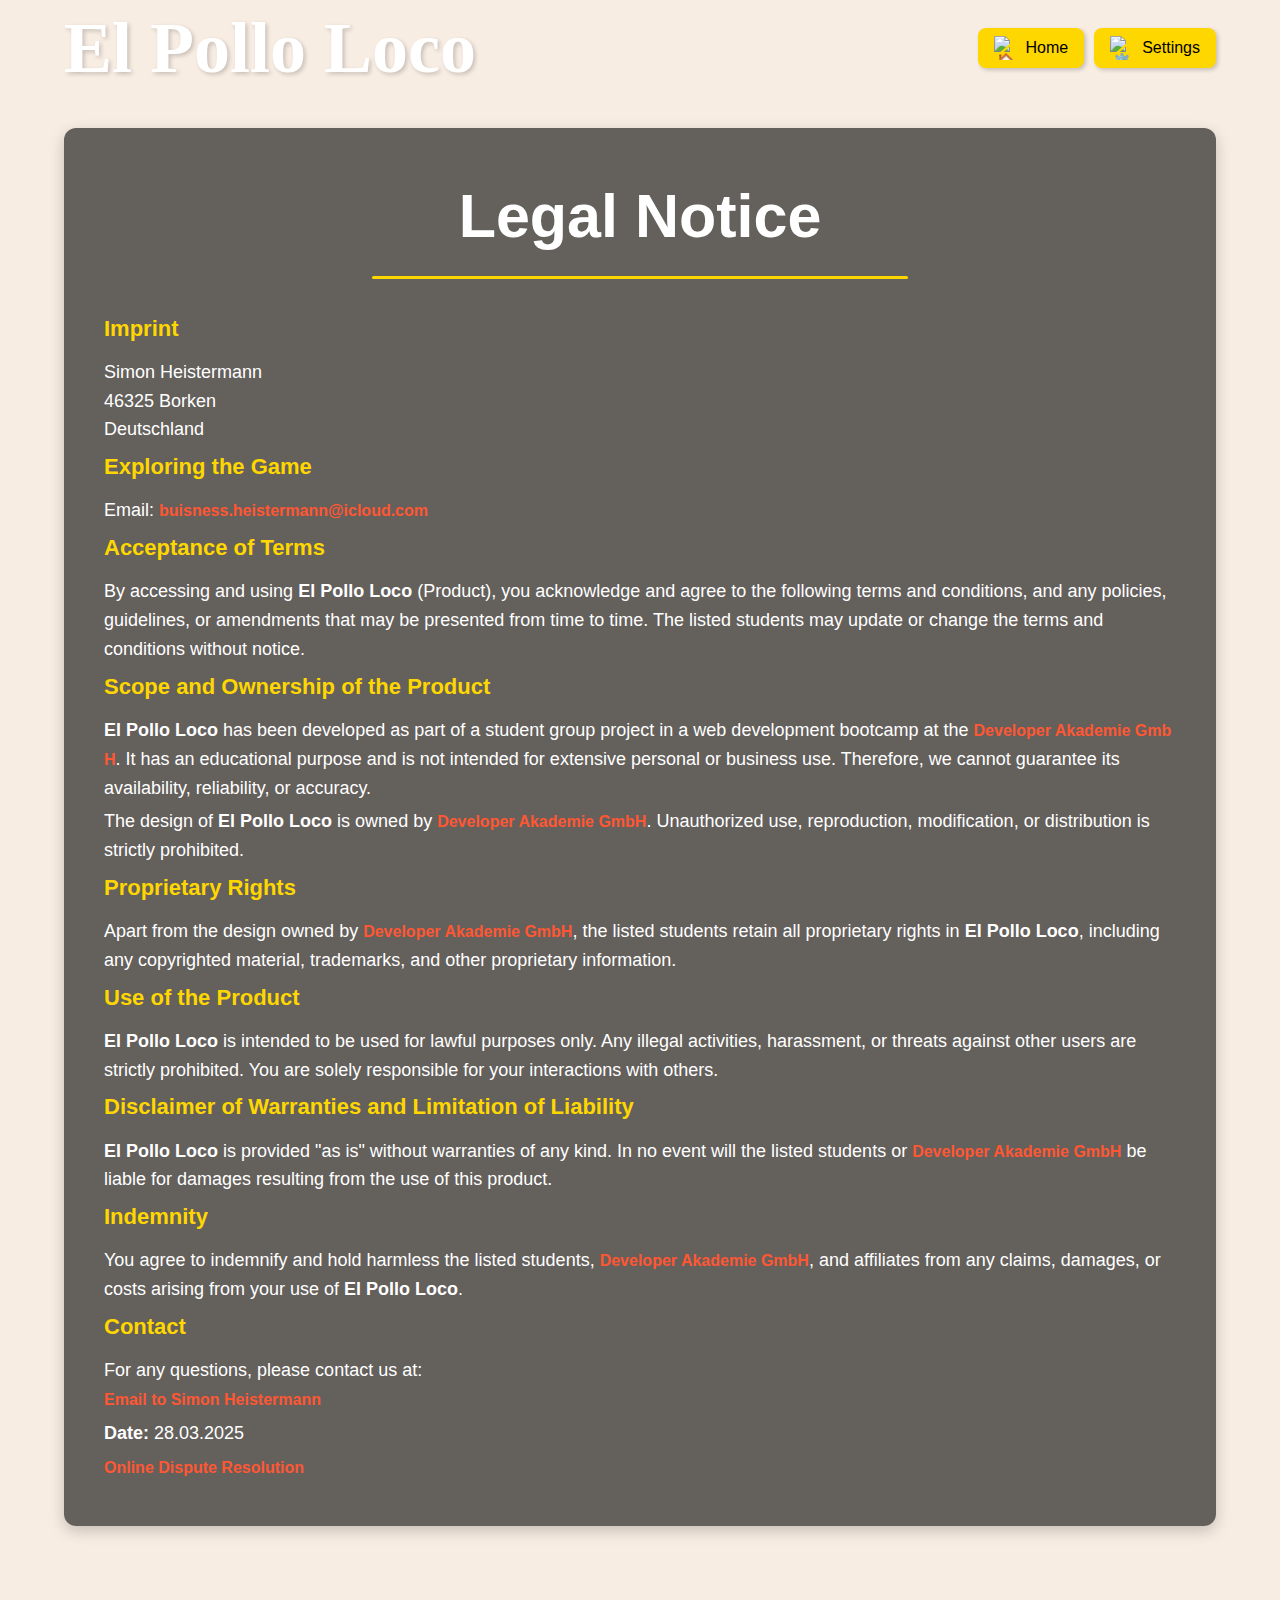
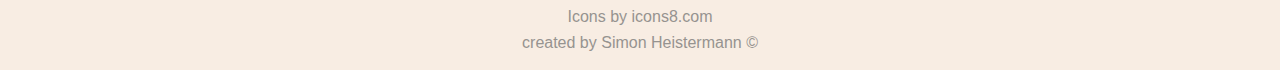
==== legal_notice.html @ 82d102d6 "trying to add splashing of salsa bottle" ====
<!DOCTYPE html>
<html lang="de">
<head>
    <meta charset="UTF-8">
    <meta name="viewport" content="width=device-width, initial-scale=1.0">
    <title>Impressum</title>

    <link rel="icon" type="image/x-icon" href="./assets/icons/favicon.jpg" media="(prefers-color-scheme: light)">
    <link rel="icon" type="image/x-icon" href="./assets/icons/favicon.jpg" media="(prefers-color-scheme: dark)">

    <link rel="stylesheet" href="./assets/fonts/fonts.css"/>
    <link rel="stylesheet" href="./style.css"/>
    <link rel="stylesheet" href="./styles/standard.css"/>
    <link rel="stylesheet" href="./styles/assets.css"/>
    <link rel="stylesheet" href="./styles/footer.css"/>
    <link rel="stylesheet" href="./styles/legal_notice.css"/>

    <script src="./js/assets.js"></script>
</head>
<body>
    <header class="header__container">
        <h1 class="header__title">El Pollo Loco</h1>
        <nav class="header__nav">
            <button onclick="openHome()" class="header__btn">
              <img class="home_icon" src="./assets/icons/home_icon_black.png" alt="🏠">
              <img class="home_icon_gif" src="./assets/icons/home_icon_black.gif" alt="🏠">
              Home
            </button>
            <button class="header__btn">
              <img class="settings_icon" src="./assets/icons/settings_icon_black.png" alt="⚙️">
              <img class="settings_icon_gif" src="./assets/icons/settings_icon_black.gif" alt="⚙️">
              Settings
            </button>
        </nav>
    </header>
    <main class="main__container">
        <div class="legal__notice">
            <h2 class="legal__notice__title">Legal Notice</h2>
        
            <h3 class="legal__notice__subtitle">Imprint</h3>
            <p>Simon Heistermann<br>
                46325 Borken<br>
                Deutschland</p>
        
            <h3 class="legal__notice__subtitle">Exploring the Game</h3>
            <p>Email: <a href="mailto:buisness.heistermann@icloud.com">buisness.heistermann@icloud.com</a></p>
        
            <h3 class="legal__notice__subtitle">Acceptance of Terms</h3>
            <p>By accessing and using <strong>El Pollo Loco</strong> (Product), you acknowledge and agree to the following terms and conditions, 
                and any policies, guidelines, or amendments that may be presented from time to time. 
                The listed students may update or change the terms and conditions without notice.</p>
        
            <h3 class="legal__notice__subtitle">Scope and Ownership of the Product</h3>
            <p><strong>El Pollo Loco</strong> has been developed as part of a student group project in a web development bootcamp 
                at the <a href="https://developerakademie.com/" class="da__link" target="_blank" rel="noopener noreferrer">Developer Akademie GmbH</a>. It has an educational purpose and is not intended for extensive 
                personal or business use. Therefore, we cannot guarantee its availability, reliability, or accuracy.</p>
            <p>The design of <strong>El Pollo Loco</strong> is owned by <a href="https://developerakademie.com/" class="da__link" target="_blank" rel="noopener noreferrer">Developer Akademie GmbH</a>. 
                Unauthorized use, reproduction, modification, or distribution is strictly prohibited.</p>
        
            <h3 class="legal__notice__subtitle">Proprietary Rights</h3>
            <p>Apart from the design owned by <a href="https://developerakademie.com/" class="da__link" target="_blank" rel="noopener noreferrer">Developer Akademie GmbH</a>, the listed students retain all proprietary 
                rights in <strong>El Pollo Loco</strong>, including any copyrighted material, trademarks, and other proprietary information.</p>
        
            <h3 class="legal__notice__subtitle">Use of the Product</h3>
            <p><strong>El Pollo Loco</strong> is intended to be used for lawful purposes only. Any illegal activities, harassment, 
                or threats against other users are strictly prohibited. You are solely responsible for your interactions with others.</p>
        
            <h3 class="legal__notice__subtitle">Disclaimer of Warranties and Limitation of Liability</h3>
            <p><strong>El Pollo Loco</strong> is provided "as is" without warranties of any kind. In no event will the listed students 
                or <a href="https://developerakademie.com/" class="da__link" target="_blank" rel="noopener noreferrer">Developer Akademie GmbH</a> be liable for damages resulting from the use of this product.</p>
        
            <h3 class="legal__notice__subtitle">Indemnity</h3>
            <p>You agree to indemnify and hold harmless the listed students, <a href="https://developerakademie.com/" class="da__link" target="_blank" rel="noopener noreferrer">Developer Akademie GmbH</a>, and affiliates 
                from any claims, damages, or costs arising from your use of <strong>El Pollo Loco</strong>.</p>
        
            <h3 class="legal__notice__subtitle">Contact</h3>
            <p>For any questions, please contact us at:<br>
                <a href="mailto:buisness.heistermann@icloud.com">Email to Simon Heistermann</a></p>
            <p><strong>Date:</strong> 28.03.2025</p>
            <p><a href="https://ec.europa.eu/consumers/odr" target="_blank" rel="noopener noreferrer">Online Dispute Resolution</a></p>
        </div>
        
    </main>
    <footer>
      <div class="footer__container">
          <div class="footer__containerbottom">
            <div class="footer__containerbottom__box">
              <a class="footer__linksextra" href="https://icons8.com/" target="_blank" rel="noopener noreferrer">Icons by icons8.com</a>
            </div>
            <span class="footer__credits">created by Simon Heistermann &copy;</span>
          </div>  
      </div>
  </footer>
</body>
</html>
---- style.css ----
.header__container {
    display: flex;
    justify-content: space-between;
    align-items: center;
    padding: 10px 5%;
    background: transparent;
    color: white;
}

.header__title {
    font-size: 72px;
    font-family: 'Bangers', cursive;
    text-shadow: 2px 2px 4px rgba(0, 0, 0, 0.2);
}

.header__nav {
    display: flex;
    gap: 10px;
}

.header__btn {
    display: flex;
    justify-content: center;
    align-items: center;
    gap: 8px;
    background: #FFD700;
    padding: 8px 16px;
    border-radius: 8px;
    box-shadow: 2px 2px 4px rgba(0, 0, 0, 0.2);
}

.header__btn img {
    height: 24px;
    width: 24px;
}

.home_icon_gif, .settings_icon_gif {
    display: none;
}

.header__btn:hover {
    background: white;
}

.header__btn:hover .home_icon, .header__btn:hover .settings_icon {
    display: none;
}

.header__btn:hover .home_icon_gif, .header__btn:hover .settings_icon_gif {
    display: flex;
}

.game__container {
    display: flex;
    flex-direction: column;
    align-items: center;
}

.game__canvas {
    background: black;
    border-radius: 10px;
    box-shadow: 0 5px 15px rgba(0, 0, 0, 0.2);
    display: block;
}

.controls__container {
    display: none;
    justify-content: center;
    gap: 16px;
}

.controls__btn {
    display: flex;
    justify-content: center;
    align-items: center;
    background: #FF914D;
    color: white;
    padding: 8px;
    border-radius: 50%;
    transition: 0.3s;
}

.controls__btn img {
    height: 40px;
    width: 40px;
}

.controls__btn:hover {
    background: #FFD700;
}

@media only screen and (max-width: 854px) {
    canvas {
        width: 100%;
    }

    .controls__container {
        display: flex;
    }
}

@media only screen and (max-height: 480px) {
    canvas {
        height: 100vh;
    }
}
---- styles/standard.css ----
* {
    margin: 0;
    padding: 0;
    box-sizing: border-box;
    font-family: 'Fredoka', Arial, Helvetica, sans-serif;
}

body {
    display: flex;
    flex-direction: column;
    min-height: 100vh;
    background-color: #F8EDE3;
    background-image: url('../assets/img/own_img/background_alternative_8.jpg');
    background-repeat: no-repeat;
    background-size: cover;
    background-position: center;
    font-optical-sizing: auto;
    font-size: 16px;
    font-weight: 400;
    margin-inline: auto;
}

header {
    z-index: 1000;
    margin-inline: auto;
    width: min(100%, 1920px);
    background: #ffff;
    display: flex;
    align-items: center;
    height: 96px;
}

main {
    display: flex;
    justify-content: center;
    align-items: center;
    flex-direction: column;
    gap: 32px;
    margin-inline: auto;
    width: min(100%, 1920px);
    flex: 1;
    padding-inline: clamp(16px, 6vw, 64px);
}

button {
    border: unset;
    cursor: pointer;
    font-size: 16px;
    font-family: 'Fredoka', Arial, Helvetica, sans-serif;
}

a {
    cursor: pointer;
    font-size: 16px;
    font-family: 'Fredoka', Arial, Helvetica, sans-serif;
}

::-webkit-scrollbar {
    width: 0; 
    background: #F6F7F8; 
}
---- styles/footer.css ----
footer {
    min-height: 80px;
    background: transparent;
    display: flex;
    align-items: center;
}

.footer__container {
    width: min(100%, 1920px);
    margin-inline: auto;
    padding-inline: clamp(16px, 2vw, 32px);
    display: flex;
    flex-direction: column;
    gap: 16px;
    align-items: center;
}

.footer__containerbottom {
    display: flex;
    align-items: center;
    flex-direction: column;
    gap: 8px;
}

.footer__containerbottom__box {
    display: flex;
    gap: 16px;
}

.footer__linksextra, .footer__linksextra:visited {
    color: #6D6D6D;
    opacity: 70%;
    text-decoration: none;
    font-family: 'Fredoka', Arial, Helvetica, sans-serif;
    font-weight: 400;
    transition: color 125ms ease-in-out;
}

.footer__linksextra:hover, .footer__linksextra:active {
    color: #FF5733;
}

.footer__credits {
    color: #6D6D6D;
    opacity: 70%;
    align-items: center;
}

@media(max-width: 450px){
    .footer__container {
        padding: 16px 0px;
    }

    .footer__containerbottom__box {
        align-items: center;
        flex-direction: column;
        gap: 8px;
    }
}
---- styles/legal_notice.css ----
main {
    margin-top: 32px;
    margin-bottom: 64px;
}

p {
    font-size: 18px;
    font-family: 'Poppins', sans-serif;
    margin: 5px 0;
}

a {
    color: #ffcc00;
    text-decoration: none;
}

a:hover {
    text-decoration: underline;
}

::-webkit-scrollbar {
    width: 8px; 
    background: url('../assets/img/own_img/background_alternative_8.jpg');
}

::-webkit-scrollbar-thumb {
    cursor: pointer;
    background: #ffcc009d; 
    border-radius: 10px; 
}

::-webkit-scrollbar-thumb:hover {
    background: #ffcc00;
}

::-webkit-scrollbar-track {
    background: transparent;
}

.legal__notice {
    background: rgba(0, 0, 0, 0.596);
    width: min(100%, 1920px);
    margin: 0;
    padding: 40px;
    color: white;
    line-height: 1.6;
    border-radius: 12px;
    box-shadow: 0 5px 15px rgba(0, 0, 0, 0.2);
}

.legal__notice__title {
    font-size: 61px;
    font-weight: 700;
    text-align: center;
    margin-bottom: 32px;
    color: white;
    position: relative;
}

.legal__notice__title::after {
    content: "";
    display: block;
    width: 50%;
    height: 3px;
    background: #FFD700;
    margin: 10px auto 0;
    border-radius: 3px;
}

.legal__notice__subtitle {
    font-size: 22px;
    font-weight: bold;
    color: #FFD700;
    margin-bottom: 12px;
    position: relative;
}

a {
    color: #FF5733;
    font-weight: 600;
    text-decoration: none;
    transition: color 125ms ease-in-out;
    word-break: break-all;
}

a:hover {
    color: #FFD700;
    text-decoration: underline;
    cursor: pointer;
}

.da__link {
    color: #FF5733 !important; 
}

.da__link:hover {
    color: #FFD700 !important;
    text-decoration: underline;
    cursor: pointer;
}

@media (max-width: 768px) {
    .legal__notice {
        padding: 20px;
    }

    .legal__notice__title {
        font-size: 41px;
    }

    .legal__notice__section {
        padding: 16px;
    }

    .legal__notice__subtitle {
        font-size: 20px;
    }
}
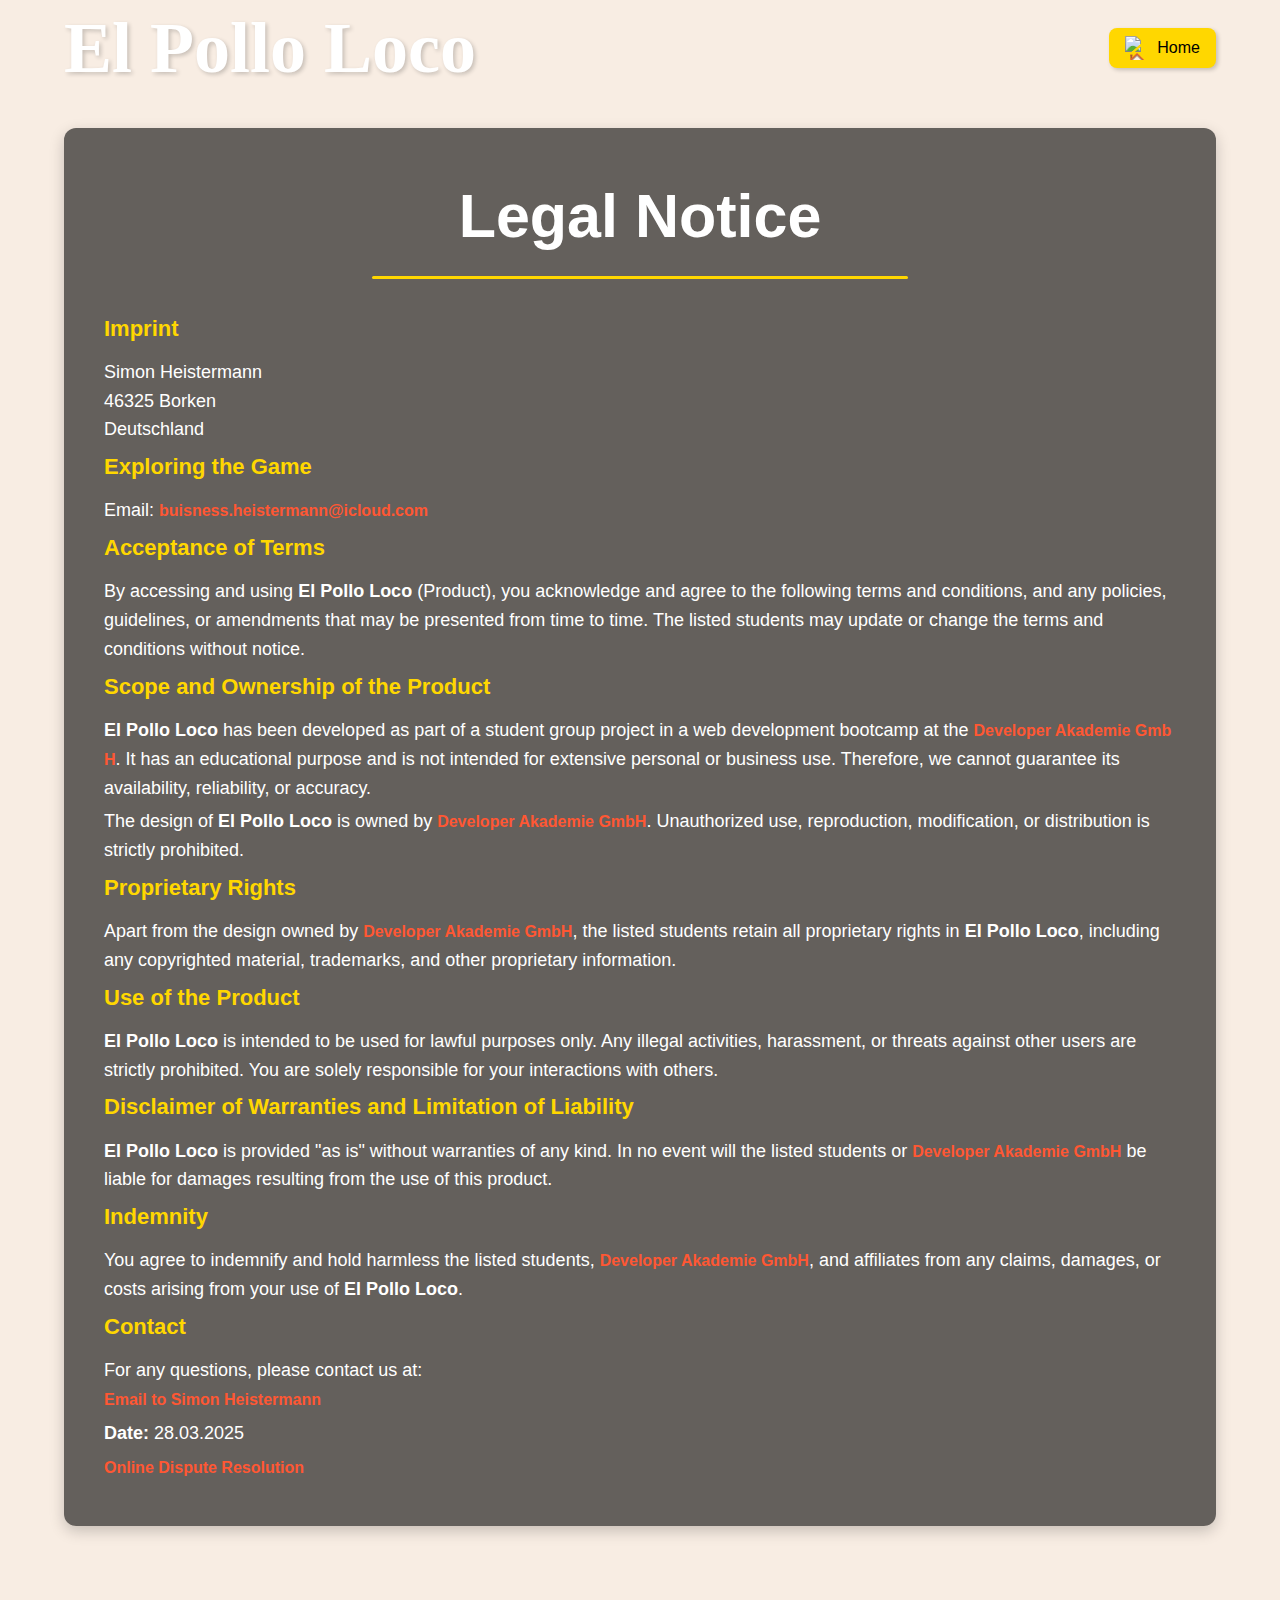
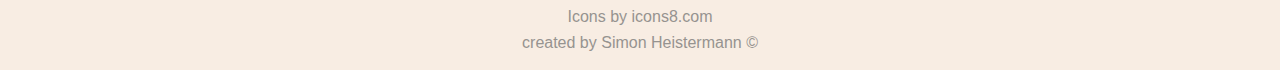
==== commit 93f3d094: "added all feedback" ====
--- a/legal_notice.html
+++ b/legal_notice.html
@@ -26,7 +26,7 @@
               <img class="home_icon_gif" src="./assets/icons/home_icon_black.gif" alt="🏠">
               Home
             </button>
-            <button class="header__btn">
+            <button class="header__btn d__none">
               <img class="settings_icon" src="./assets/icons/settings_icon_black.png" alt="⚙️">
               <img class="settings_icon_gif" src="./assets/icons/settings_icon_black.gif" alt="⚙️">
               Settings
--- a/style.css
+++ b/style.css
@@ -2,7 +2,7 @@
     display: flex;
     justify-content: space-between;
     align-items: center;
-    padding: 10px 5%;
+    padding: 0px 5%;
     background: transparent;
     color: white;
 }
@@ -54,6 +54,8 @@
     display: flex;
     flex-direction: column;
     align-items: center;
+    justify-content: center;
+    position: relative;
 }
 
 .game__canvas {
@@ -63,21 +65,31 @@
     display: block;
 }
 
-.controls__container {
-    display: none;
+.controls__container, .controls__container__smartphone {
+    display: none;
+    justify-content: space-between;
+    gap: 64px;
+    align-items: center;
+    width: min(100%, 854px);
+}
+
+.controls__right , .controls__left {
+    display: flex;
     justify-content: center;
     gap: 16px;
+    align-items: center;
 }
 
 .controls__btn {
     display: flex;
     justify-content: center;
     align-items: center;
-    background: #FF914D;
+    background: #FFA700;
     color: white;
     padding: 8px;
     border-radius: 50%;
     transition: 0.3s;
+    box-shadow: 0px 4px 6px rgba(0, 0, 0, 0.3);
 }
 
 .controls__btn img {
@@ -89,13 +101,233 @@
     background: #FFD700;
 }
 
+.start__button {
+    position: absolute;
+    top: 87%;
+    padding: 15px 40px;
+    font-size: 24px;
+    font-family: 'Bangers', cursive;
+    letter-spacing: 2px;
+    color: white;
+    background-color: #FFA700;
+    border: none;
+    border-radius: 10px;
+    cursor: pointer;
+    box-shadow: 0px 4px 6px rgba(0, 0, 0, 0.3);
+    transition: 0.3s ease-in-out;
+}
+
+.start__button:hover {
+    background-color: #FFD700;
+    transform: scale(1.05);
+}
+
+.hud {
+    position: absolute;
+    display: flex;
+    flex-direction: column;
+    justify-content: space-between;
+    padding: 16px;
+    width: 100%;
+    height: 100%;
+}
+
+.change__sound__box {
+    display: flex;
+    align-items: center;
+    justify-content: flex-end;
+    gap: 16px;
+}
+
+:fullscreen .game__container,
+:-webkit-full-screen .game__container,
+:-ms-fullscreen .game__container {
+    width: 100vw;
+    height: 100vh;
+    max-width: 100%;
+    max-height: 100%;
+    display: flex;
+    justify-content: center;
+    align-items: center;
+    position: relative;
+    overflow: hidden;
+    flex-direction: column;
+}
+
+:not(:root):fullscreen::backdrop {
+    position: fixed;
+    inset: 0px;
+    background-color: #F8EDE3;
+    background-image: url('./assets/img/own_img/background_alternative_8.jpg');
+    background-repeat: no-repeat;
+    background-size: cover;
+    background-position: center;
+}
+
+:fullscreen canvas,
+:-webkit-full-screen canvas,
+:-ms-fullscreen canvas {
+    width: 100vw !important;
+    height: 100vh !important;
+    object-fit: contain;
+}
+
+.rotate__hint {
+    position: fixed;
+    top: 0;
+    left: 0;
+    width: 100%;
+    height: 100%;
+    background-color: #000000dd;
+    color: white;
+    display: flex;
+    flex-direction: column;
+    justify-content: center;
+    align-items: center;
+    text-align: center;
+    z-index: 9999;
+    padding: 2rem;
+    font-size: 1.5rem;
+    display: none;
+}
+  
+.rotate__hint img {
+    width: 100px;
+    margin-bottom: 20px;
+}
+  
+.rotate__text {
+    font-size: 1.5rem;
+}
+
+.show__controls {
+    display: flex !important;
+}
+
+.controls__container__smartphone {
+    display: none !important;
+}
+
+.locked__landscape {
+    overflow: hidden !important;
+}
+
+.main__locked__container {
+    display: flex !important;
+    justify-content: center !important;
+    align-items: center !important;
+    width: 100% !important;
+    height: 100% !important;
+}
+
+.home__btn__hud {
+    display: none;
+}
+
+.mobile_hud__bottom {
+    display: none;
+}
+
+.mobile_hud__containerbottom {
+    display: flex;
+    align-items: center;
+    flex-direction: column;
+    gap: 8px;
+    width: 100%;
+}
+
+.mobile_hud__containerbottom__box {
+    display: flex;
+    gap: 16px;
+    justify-content: space-between;
+    width: 100%;
+}
+
+.mobile_hud__linksextra {
+    color: white;
+    opacity: 70%;
+    text-decoration: none;
+    font-family: 'Fredoka', Arial, Helvetica, sans-serif;
+    font-weight: 400;
+    transition: color 125ms ease-in-out;
+}
+
+.mobile_hud__linksextra:hover, .mobile_hud__linksextra:active {
+    color: #FF5733;
+}
+
+.mobile_hud__credits {
+    color: white;
+    opacity: 70%;
+    align-items: center;
+}
+
+.hud__top_container {
+    display: flex;
+    justify-content: flex-end;
+    align-items: flex-start;
+}
+  
+@media only screen and (max-width: 992px) and (orientation: portrait) {
+    .rotate__hint {
+        display: flex;
+    }
+
+    .main__container {
+        display: none;
+    }
+}
+
+@media only screen and (max-width: 992px) and (orientation: landscape) {
+    .locked__landscape {
+        height: 100% !important;
+        overflow: hidden !important;
+        display: flex !important;
+        justify-content: center !important;
+        align-items: center !important;
+        margin: 0 !important;
+    }
+
+    .main__locked__container {
+        display: flex !important;
+        justify-content: center !important;
+        align-items: center !important;
+        width: 100% !important;
+        height: 100% !important;
+    }
+
+    .hud {
+        padding: 8px;
+    }
+
+    .toggle__controls {
+        display: none;
+    }
+
+    .start__button {
+        padding: 12px 24px;
+        font-size: 20px;
+    }
+}
+
 @media only screen and (max-width: 854px) {
     canvas {
         width: 100%;
     }
 
-    .controls__container {
-        display: flex;
+    .header__title {
+        font-size: 48px;
+    }
+
+    .header__btn {
+        padding: 4px 8px;
+    }
+}
+
+@media only screen and (max-width: 600px) {
+    .header__container {
+        flex-direction: column;
+        gap: 16px;
     }
 }
 
@@ -103,5 +335,55 @@
     canvas {
         height: 100vh;
     }
-}
-
+
+    .controls__container {
+        display: none;
+    }
+
+    .controls__container__smartphone.show__controls {
+        display: flex !important;
+    }
+}
+
+@media (hover: none) and (pointer: coarse) and (orientation: landscape) {
+    .controls__container {
+        display: none !important;
+    }
+
+    .controls__container__smartphone.show__controls {
+        display: flex !important;
+    }
+
+    .mobile_hud__bottom {
+        display: flex;
+    }
+
+    .home__btn__hud {
+        display: flex;
+    }
+
+    .hud__top_container {
+        justify-content: space-between;
+    }
+
+    .locked__landscape__mobile {
+        height: 100% !important;
+        overflow: hidden !important;
+        display: flex !important;
+        justify-content: center !important;
+        align-items: center !important;
+        margin: 0 !important;
+    }
+
+    .main__locked__container__mobile {
+        display: flex !important;
+        justify-content: center !important;
+        align-items: center !important;
+        width: 100% !important;
+        height: 100% !important;
+    }
+}
+
+
+
+
--- a/styles/standard.css
+++ b/styles/standard.css
@@ -35,11 +35,14 @@
     justify-content: center;
     align-items: center;
     flex-direction: column;
-    gap: 32px;
+    gap: 24px;
     margin-inline: auto;
     width: min(100%, 1920px);
     flex: 1;
     padding-inline: clamp(16px, 6vw, 64px);
+    position: relative;
+    margin-top: 60px;
+    margin-bottom: 60px;
 }
 
 button {
@@ -58,4 +61,15 @@
 ::-webkit-scrollbar {
     width: 0; 
     background: #F6F7F8; 
-}+}
+
+@media (hover: none) and (pointer: coarse) and (orientation: landscape) {
+    header {
+        display: none !important;
+    }
+
+    main {
+        margin-bottom: 0 !important; 
+        margin-top: 0 !important;
+    }
+}
--- a/styles/assets.css
+++ b/styles/assets.css
@@ -0,0 +1,11 @@
+.d__none {
+    display: none;
+}
+
+.d__flex {
+    display: flex;
+}
+
+.justify__content__flex__end {
+    justify-content: flex-end;
+}--- a/styles/footer.css
+++ b/styles/footer.css
@@ -56,4 +56,10 @@
         flex-direction: column;
         gap: 8px;
     }
-}+}
+
+@media (hover: none) and (pointer: coarse) and (orientation: landscape) {
+    footer {
+        display: none !important;
+    }
+}
